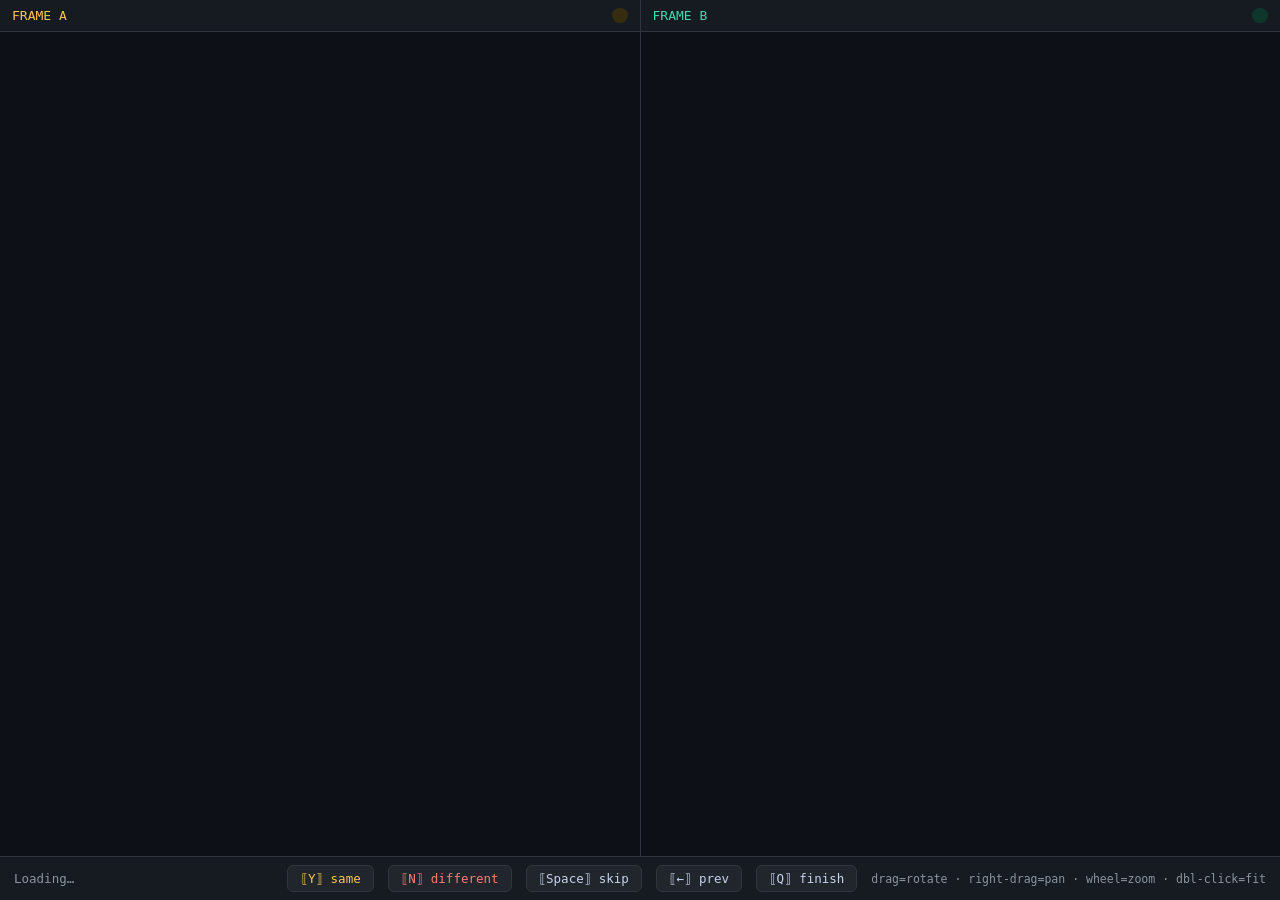
==== reid_web/index.html @ f20abe3e "Migrate perception stack to VoxelNeXt, add ReID pipeline, drop CenterPoint/PointPillar - Remove cent" ====
<!DOCTYPE html>
<html lang="en">
<head>
<meta charset="utf-8">
<title>ReID — same person? (frame pairs)</title>
<style>
  :root { --bg:#0D1117; --panel:#161B22; --edge:#30363D; --txt:#C8D4EE; --dim:#8B949E; }
  * { box-sizing: border-box; }
  html, body { margin:0; height:100%; background:var(--bg); color:var(--txt);
               font-family: ui-monospace, "SF Mono", Menlo, Consolas, monospace; }
  #app { display:flex; flex-direction:column; height:100%; }
  #panels { flex:1; display:flex; gap:0; min-height:0; }
  .panel { flex:1; display:flex; flex-direction:column; border-right:1px solid var(--edge); min-width:0; }
  .panel:last-child { border-right:none; }
  .phead { padding:8px 12px; background:var(--panel); border-bottom:1px solid var(--edge);
           font-size:13px; display:flex; justify-content:space-between; }
  .pcanvas { flex:1; position:relative; min-height:0; }
  .pcanvas canvas { display:block; }
  .tag { padding:1px 8px; border-radius:10px; font-size:11px; opacity:.9; }
  #A .phead { color:#F9C74F; }  #B .phead { color:#43D9AD; }
  .tagA { background:#3a2f0e; color:#F9C74F; }
  .tagB { background:#0e3a2c; color:#43D9AD; }
  #bar { display:flex; align-items:center; gap:14px; padding:8px 14px;
         background:var(--panel); border-top:1px solid var(--edge); font-size:12.5px; flex-wrap:wrap; }
  #status { flex:1; color:var(--dim); min-width:200px; }
  #status b { color:var(--txt); }
  button { background:#21262D; color:var(--txt); border:1px solid var(--edge);
           border-radius:6px; padding:5px 12px; font: inherit; cursor:pointer; }
  button:hover { border-color:#5A6985; }
  button.yes { color:#F9C74F; }  button.no { color:#FF7B72; }
  kbd { background:#21262D; border:1px solid var(--edge); border-bottom-width:2px;
        border-radius:4px; padding:0 5px; font-size:11px; }
  .hint { color:var(--dim); font-size:11.5px; }
  #done { position:fixed; inset:0; display:none; align-items:center; justify-content:center;
          background:rgba(13,17,23,.85); z-index:10; }
  #done .box { background:var(--panel); border:1px solid var(--edge); border-radius:10px;
               padding:28px 40px; text-align:center; font-size:15px; line-height:1.9; }
</style>
<script type="importmap">
{ "imports": { "three": "/vendor/three.module.js" } }
</script>
</head>
<body>
<div id="app">
  <div id="panels">
    <div class="panel" id="A">
      <div class="phead"><span id="A-title">FRAME A</span><span class="tag tagA" id="A-tag"></span></div>
      <div class="pcanvas" id="A-canvas"></div>
    </div>
    <div class="panel" id="B">
      <div class="phead"><span id="B-title">FRAME B</span><span class="tag tagB" id="B-tag"></span></div>
      <div class="pcanvas" id="B-canvas"></div>
    </div>
  </div>
  <div id="bar">
    <span id="status">Loading…</span>
    <button class="yes" id="b-yes">⟦Y⟧ same</button>
    <button class="no"  id="b-no">⟦N⟧ different</button>
    <button id="b-skip">⟦Space⟧ skip</button>
    <button id="b-prev">⟦←⟧ prev</button>
    <button id="b-quit">⟦Q⟧ finish</button>
    <span class="hint">drag=rotate · right-drag=pan · wheel=zoom · dbl-click=fit</span>
  </div>
</div>
<div id="done"><div class="box" id="done-box"></div></div>
<script type="module" src="/app.js"></script>
</body>
</html>
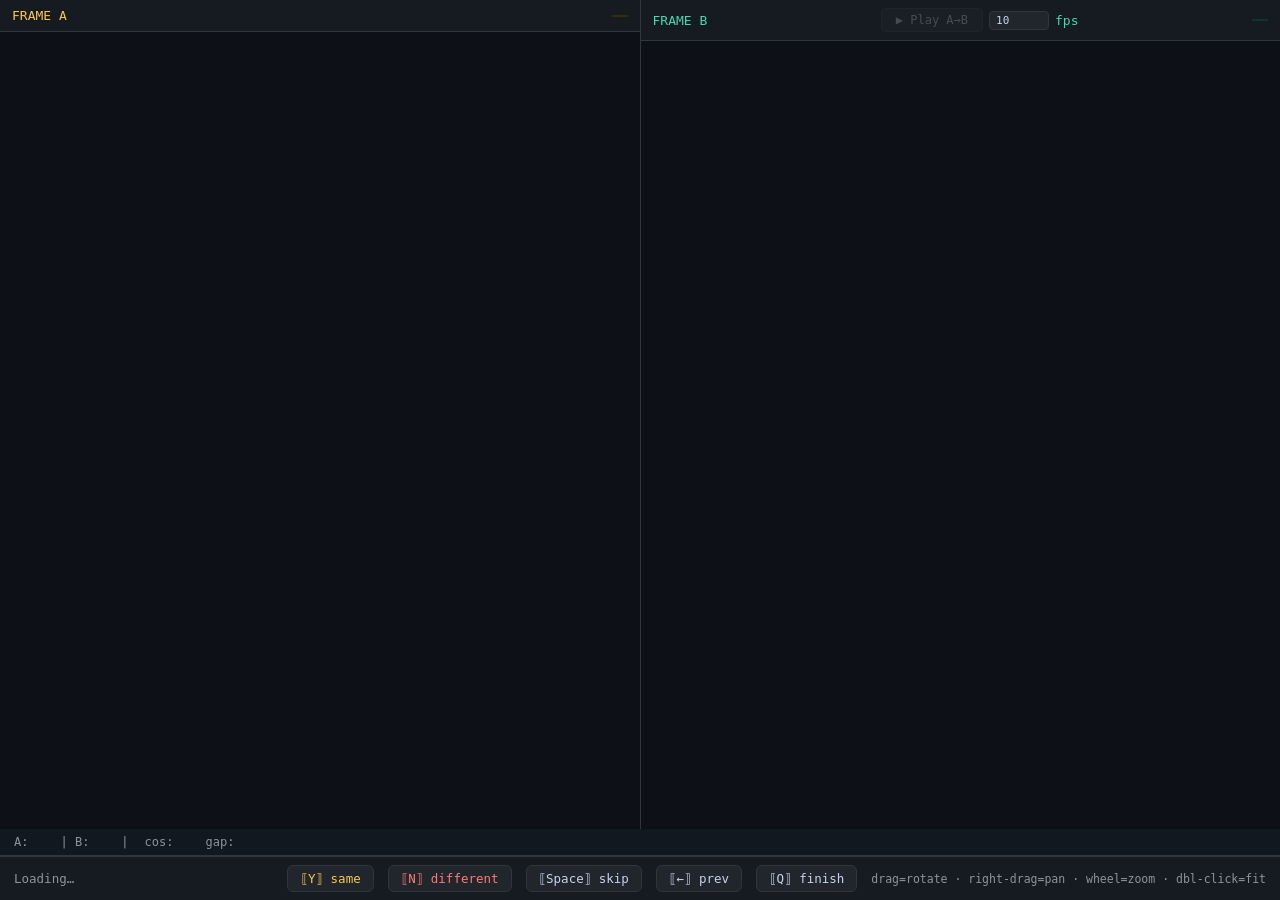
==== commit 88849fb6: "feat: embedding-based pairing, playback animation, and height display Backend (reid_web_server.py): " ====
--- a/reid_web/index.html
+++ b/reid_web/index.html
@@ -13,13 +13,28 @@
   .panel { flex:1; display:flex; flex-direction:column; border-right:1px solid var(--edge); min-width:0; }
   .panel:last-child { border-right:none; }
   .phead { padding:8px 12px; background:var(--panel); border-bottom:1px solid var(--edge);
-           font-size:13px; display:flex; justify-content:space-between; }
+           font-size:13px; display:flex; justify-content:space-between; align-items:center; }
   .pcanvas { flex:1; position:relative; min-height:0; }
   .pcanvas canvas { display:block; }
   .tag { padding:1px 8px; border-radius:10px; font-size:11px; opacity:.9; }
   #A .phead { color:#F9C74F; }  #B .phead { color:#43D9AD; }
   .tagA { background:#3a2f0e; color:#F9C74F; }
   .tagB { background:#0e3a2c; color:#43D9AD; }
+  #info-bar { display:flex; align-items:center; gap:16px; padding:6px 14px;
+              background:#111820; border-bottom:1px solid var(--edge); font-size:12px; flex-wrap:wrap; }
+  #info-bar .dim { color:var(--dim); }
+  #info-bar .hi  { color:var(--txt); font-weight:600; }
+  #info-bar .cos { font-weight:600; }
+  #info-bar .cos-high { color:#3fb950; }
+  #info-bar .cos-mid  { color:#d29922; }
+  #info-bar .cos-low  { color:#f85149; }
+  .play-group { display:flex; align-items:center; gap:6px; }
+  .play-btn { background:#238636; color:#fff; border:1px solid #2ea043; border-radius:6px;
+              padding:4px 14px; font:inherit; cursor:pointer; font-size:12px; }
+  .play-btn:hover { background:#2ea043; }
+  .play-btn:disabled { opacity:.4; cursor:default; background:#21262D; border-color:var(--edge); color:var(--dim); }
+  #play-speed { background:#21262D; color:var(--txt); border:1px solid var(--edge);
+                border-radius:4px; padding:2px 6px; font:inherit; font-size:11px; width:60px; }
   #bar { display:flex; align-items:center; gap:14px; padding:8px 14px;
          background:var(--panel); border-top:1px solid var(--edge); font-size:12.5px; flex-wrap:wrap; }
   #status { flex:1; color:var(--dim); min-width:200px; }
@@ -48,9 +63,24 @@
       <div class="pcanvas" id="A-canvas"></div>
     </div>
     <div class="panel" id="B">
-      <div class="phead"><span id="B-title">FRAME B</span><span class="tag tagB" id="B-tag"></span></div>
+      <div class="phead">
+        <span id="B-title">FRAME B</span>
+        <div class="play-group">
+          <button class="play-btn" id="play-btn" disabled>▶ Play A→B</button>
+          <input id="play-speed" type="number" value="10" min="2" max="60" title="fps"> <span class="dim">fps</span>
+        </div>
+        <span class="tag tagB" id="B-tag"></span>
+      </div>
       <div class="pcanvas" id="B-canvas"></div>
     </div>
+  </div>
+  <div id="info-bar">
+    <span class="dim">A:</span> <span id="info-a" class="hi"></span>
+    <span class="dim">| B:</span> <span id="info-b" class="hi"></span>
+    <span class="dim">|</span>
+    <span class="dim">cos:</span> <span id="info-cos" class="cos"></span>
+    <span class="dim">gap:</span> <span id="info-gap"></span>
+    <span id="info-track" style="margin-left:auto; color:var(--dim);"></span>
   </div>
   <div id="bar">
     <span id="status">Loading…</span>
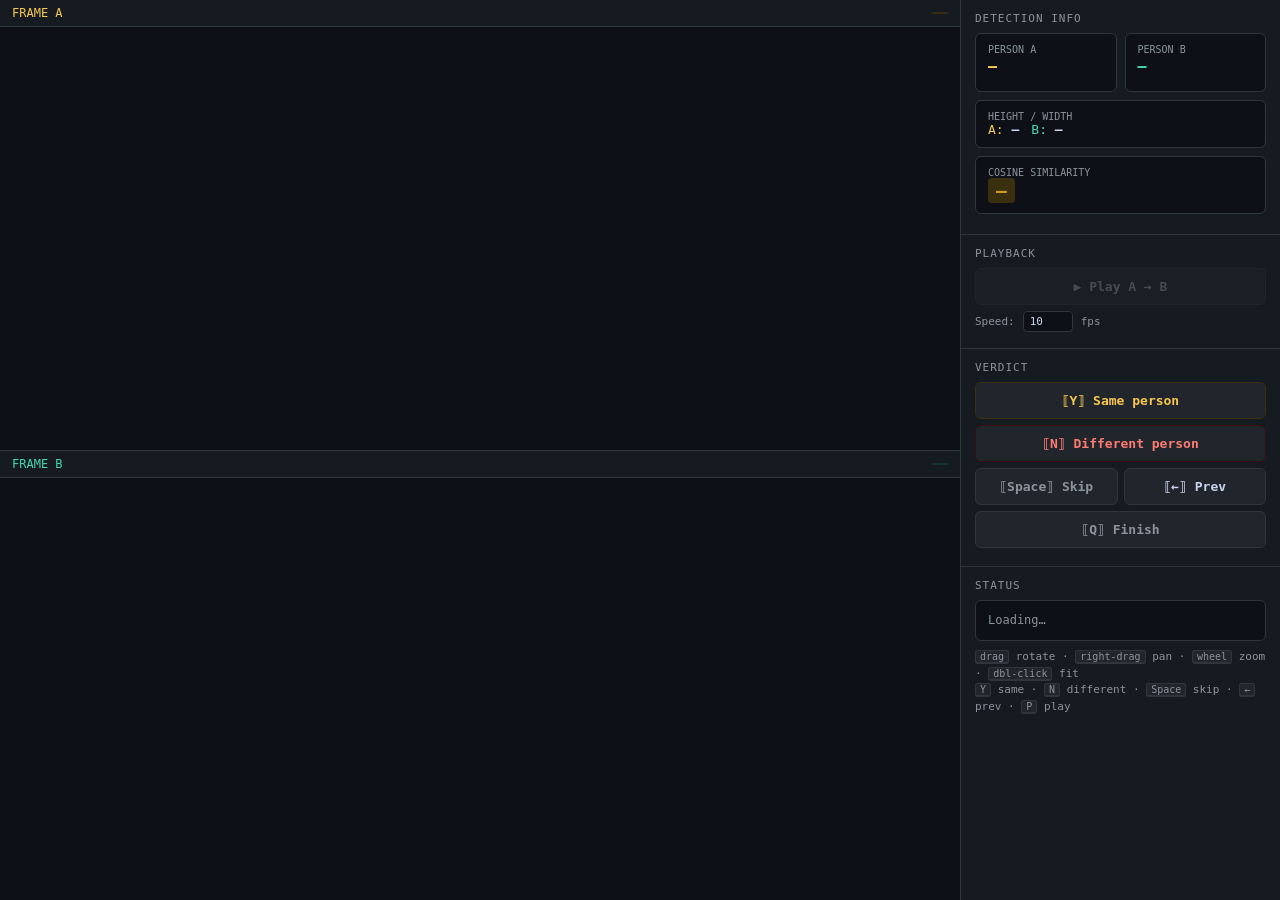
==== commit 0954a787: "feat: redesign pair annotator with side panel + 3D box labels Frontend (index.html + app.js): - Side" ====
--- a/reid_web/index.html
+++ b/reid_web/index.html
@@ -4,52 +4,86 @@
 <meta charset="utf-8">
 <title>ReID — same person? (frame pairs)</title>
 <style>
-  :root { --bg:#0D1117; --panel:#161B22; --edge:#30363D; --txt:#C8D4EE; --dim:#8B949E; }
-  * { box-sizing: border-box; }
-  html, body { margin:0; height:100%; background:var(--bg); color:var(--txt);
-               font-family: ui-monospace, "SF Mono", Menlo, Consolas, monospace; }
-  #app { display:flex; flex-direction:column; height:100%; }
-  #panels { flex:1; display:flex; gap:0; min-height:0; }
-  .panel { flex:1; display:flex; flex-direction:column; border-right:1px solid var(--edge); min-width:0; }
-  .panel:last-child { border-right:none; }
-  .phead { padding:8px 12px; background:var(--panel); border-bottom:1px solid var(--edge);
-           font-size:13px; display:flex; justify-content:space-between; align-items:center; }
+  :root { --bg:#0D1117; --panel:#161B22; --edge:#30363D; --txt:#C8D4EE; --dim:#8B949E;
+          --accent:#58A6FF; --green:#3fb950; --yellow:#d29922; --red:#f85149; }
+  * { box-sizing: border-box; margin:0; padding:0; }
+  html, body { height:100%; background:var(--bg); color:var(--txt);
+               font-family: ui-monospace, "SF Mono", Menlo, Consolas, monospace; font-size:13px; }
+
+  /* ── main layout: 3D panels + side panel ──────────────────────────────── */
+  #app { display:flex; height:100%; }
+  #panels { flex:1; display:flex; flex-direction:column; min-width:0; }
+  .panel { flex:1; display:flex; flex-direction:column; border-bottom:1px solid var(--edge); min-height:0; }
+  .panel:last-child { border-bottom:none; }
+  .phead { padding:6px 12px; background:var(--panel); border-bottom:1px solid var(--edge);
+           font-size:12px; display:flex; justify-content:space-between; align-items:center; }
   .pcanvas { flex:1; position:relative; min-height:0; }
   .pcanvas canvas { display:block; }
-  .tag { padding:1px 8px; border-radius:10px; font-size:11px; opacity:.9; }
+  .tag { padding:1px 8px; border-radius:10px; font-size:10px; opacity:.9; }
   #A .phead { color:#F9C74F; }  #B .phead { color:#43D9AD; }
   .tagA { background:#3a2f0e; color:#F9C74F; }
   .tagB { background:#0e3a2c; color:#43D9AD; }
-  #info-bar { display:flex; align-items:center; gap:16px; padding:6px 14px;
-              background:#111820; border-bottom:1px solid var(--edge); font-size:12px; flex-wrap:wrap; }
-  #info-bar .dim { color:var(--dim); }
-  #info-bar .hi  { color:var(--txt); font-weight:600; }
-  #info-bar .cos { font-weight:600; }
-  #info-bar .cos-high { color:#3fb950; }
-  #info-bar .cos-mid  { color:#d29922; }
-  #info-bar .cos-low  { color:#f85149; }
-  .play-group { display:flex; align-items:center; gap:6px; }
-  .play-btn { background:#238636; color:#fff; border:1px solid #2ea043; border-radius:6px;
-              padding:4px 14px; font:inherit; cursor:pointer; font-size:12px; }
+
+  /* ── side panel ──────────────────────────────────────────────────────── */
+  #side { width:320px; min-width:280px; background:var(--panel); border-left:1px solid var(--edge);
+          display:flex; flex-direction:column; overflow-y:auto; }
+  .side-section { padding:12px 14px; border-bottom:1px solid var(--edge); }
+  .side-section:last-child { border-bottom:none; }
+  .side-title { font-size:11px; text-transform:uppercase; color:var(--dim); letter-spacing:1px;
+                margin-bottom:8px; }
+
+  /* detection info */
+  .det-card { background:#0D1117; border:1px solid var(--edge); border-radius:6px;
+              padding:10px 12px; margin-bottom:8px; }
+  .det-card .label { font-size:10px; color:var(--dim); text-transform:uppercase; }
+  .det-card .val { font-size:15px; font-weight:700; margin:2px 0 6px; }
+  .det-card .sub { font-size:11px; color:var(--dim); }
+  .det-row { display:flex; gap:8px; }
+  .det-row .det-card { flex:1; }
+  .cos-badge { display:inline-block; padding:2px 8px; border-radius:4px; font-weight:700; font-size:14px; }
+  .cos-high { background:#0e3a2c; color:#3fb950; }
+  .cos-mid  { background:#3a2f0e; color:#d29922; }
+  .cos-low  { background:#3a0e0e; color:#f85149; }
+
+  /* controls */
+  .ctrl-btn { display:block; width:100%; padding:10px; margin-bottom:6px; border-radius:6px;
+              font:inherit; font-size:13px; font-weight:600; cursor:pointer; border:1px solid var(--edge);
+              background:#21262D; color:var(--txt); text-align:center; }
+  .ctrl-btn:hover { border-color:#5A6985; }
+  .ctrl-btn.yes { color:#F9C74F; border-color:#3a2f0e; }
+  .ctrl-btn.yes:hover { background:#3a2f0e; }
+  .ctrl-btn.no { color:#FF7B72; border-color:#3a0e0e; }
+  .ctrl-btn.no:hover { background:#3a0e0e; }
+  .ctrl-btn.skip { color:var(--dim); }
+  .ctrl-row { display:flex; gap:6px; }
+  .ctrl-row .ctrl-btn { flex:1; }
+  .play-btn { background:#238636; color:#fff; border-color:#2ea043; }
   .play-btn:hover { background:#2ea043; }
   .play-btn:disabled { opacity:.4; cursor:default; background:#21262D; border-color:var(--edge); color:var(--dim); }
-  #play-speed { background:#21262D; color:var(--txt); border:1px solid var(--edge);
-                border-radius:4px; padding:2px 6px; font:inherit; font-size:11px; width:60px; }
-  #bar { display:flex; align-items:center; gap:14px; padding:8px 14px;
-         background:var(--panel); border-top:1px solid var(--edge); font-size:12.5px; flex-wrap:wrap; }
-  #status { flex:1; color:var(--dim); min-width:200px; }
-  #status b { color:var(--txt); }
-  button { background:#21262D; color:var(--txt); border:1px solid var(--edge);
-           border-radius:6px; padding:5px 12px; font: inherit; cursor:pointer; }
-  button:hover { border-color:#5A6985; }
-  button.yes { color:#F9C74F; }  button.no { color:#FF7B72; }
+
+  /* status / description */
+  .status-box { background:#0D1117; border:1px solid var(--edge); border-radius:6px;
+                padding:10px 12px; font-size:12px; line-height:1.6; color:var(--dim); }
+  .status-box b { color:var(--txt); }
+  .hint { font-size:11px; color:var(--dim); margin-top:8px; line-height:1.5; }
   kbd { background:#21262D; border:1px solid var(--edge); border-bottom-width:2px;
-        border-radius:4px; padding:0 5px; font-size:11px; }
-  .hint { color:var(--dim); font-size:11.5px; }
+        border-radius:3px; padding:0 4px; font-size:10px; }
+
+  /* playback info */
+  .play-info { font-size:11px; color:var(--dim); margin-top:4px; }
+  .play-info .hi { color:var(--green); font-weight:600; }
+
+  /* done overlay */
   #done { position:fixed; inset:0; display:none; align-items:center; justify-content:center;
           background:rgba(13,17,23,.85); z-index:10; }
   #done .box { background:var(--panel); border:1px solid var(--edge); border-radius:10px;
                padding:28px 40px; text-align:center; font-size:15px; line-height:1.9; }
+
+  /* 3D overlay labels */
+  .box-label { position:absolute; pointer-events:none; font-size:10px; font-weight:600;
+               padding:1px 5px; border-radius:3px; white-space:nowrap; z-index:5; }
+  .box-label-a { background:rgba(249,199,79,.15); color:#F9C74F; border:1px solid rgba(249,199,79,.3); }
+  .box-label-b { background:rgba(67,217,173,.15); color:#43D9AD; border:1px solid rgba(67,217,173,.3); }
 </style>
 <script type="importmap">
 { "imports": { "three": "/vendor/three.module.js" } }
@@ -63,35 +97,79 @@
       <div class="pcanvas" id="A-canvas"></div>
     </div>
     <div class="panel" id="B">
-      <div class="phead">
-        <span id="B-title">FRAME B</span>
-        <div class="play-group">
-          <button class="play-btn" id="play-btn" disabled>▶ Play A→B</button>
-          <input id="play-speed" type="number" value="10" min="2" max="60" title="fps"> <span class="dim">fps</span>
-        </div>
-        <span class="tag tagB" id="B-tag"></span>
-      </div>
+      <div class="phead"><span id="B-title">FRAME B</span><span class="tag tagB" id="B-tag"></span></div>
       <div class="pcanvas" id="B-canvas"></div>
     </div>
   </div>
-  <div id="info-bar">
-    <span class="dim">A:</span> <span id="info-a" class="hi"></span>
-    <span class="dim">| B:</span> <span id="info-b" class="hi"></span>
-    <span class="dim">|</span>
-    <span class="dim">cos:</span> <span id="info-cos" class="cos"></span>
-    <span class="dim">gap:</span> <span id="info-gap"></span>
-    <span id="info-track" style="margin-left:auto; color:var(--dim);"></span>
-  </div>
-  <div id="bar">
-    <span id="status">Loading…</span>
-    <button class="yes" id="b-yes">⟦Y⟧ same</button>
-    <button class="no"  id="b-no">⟦N⟧ different</button>
-    <button id="b-skip">⟦Space⟧ skip</button>
-    <button id="b-prev">⟦←⟧ prev</button>
-    <button id="b-quit">⟦Q⟧ finish</button>
-    <span class="hint">drag=rotate · right-drag=pan · wheel=zoom · dbl-click=fit</span>
+
+  <div id="side">
+    <!-- Detection Info -->
+    <div class="side-section">
+      <div class="side-title">Detection Info</div>
+      <div class="det-row">
+        <div class="det-card">
+          <div class="label">Person A</div>
+          <div class="val" id="det-a-frame" style="color:#F9C74F">—</div>
+          <div class="sub" id="det-a-info"></div>
+        </div>
+        <div class="det-card">
+          <div class="label">Person B</div>
+          <div class="val" id="det-b-frame" style="color:#43D9AD">—</div>
+          <div class="sub" id="det-b-info"></div>
+        </div>
+      </div>
+      <div class="det-card">
+        <div class="label">Height / Width</div>
+        <div style="display:flex; gap:12px; align-items:baseline;">
+          <div><span style="color:#F9C74F;">A:</span> <span id="det-a-hw" class="val" style="font-size:13px;">—</span></div>
+          <div><span style="color:#43D9AD;">B:</span> <span id="det-b-hw" class="val" style="font-size:13px;">—</span></div>
+        </div>
+      </div>
+      <div class="det-card">
+        <div class="label">Cosine Similarity</div>
+        <div id="det-cos" class="cos-badge cos-mid" style="font-size:18px;">—</div>
+        <div class="sub" id="det-gap"></div>
+      </div>
+    </div>
+
+    <!-- Playback -->
+    <div class="side-section">
+      <div class="side-title">Playback</div>
+      <button class="ctrl-btn play-btn" id="play-btn" disabled>▶ Play A → B</button>
+      <div style="display:flex; align-items:center; gap:8px; margin-top:6px;">
+        <label style="font-size:11px; color:var(--dim);">Speed:</label>
+        <input id="play-speed" type="number" value="10" min="2" max="60"
+               style="width:50px; background:#0D1117; color:var(--txt); border:1px solid var(--edge);
+                      border-radius:4px; padding:3px 6px; font:inherit; font-size:11px;">
+        <span style="font-size:11px; color:var(--dim);">fps</span>
+      </div>
+      <div class="play-info" id="play-status"></div>
+    </div>
+
+    <!-- Controls -->
+    <div class="side-section">
+      <div class="side-title">Verdict</div>
+      <button class="ctrl-btn yes" id="b-yes">⟦Y⟧ Same person</button>
+      <button class="ctrl-btn no"  id="b-no">⟦N⟧ Different person</button>
+      <div class="ctrl-row">
+        <button class="ctrl-btn skip" id="b-skip">⟦Space⟧ Skip</button>
+        <button class="ctrl-btn" id="b-prev">⟦←⟧ Prev</button>
+      </div>
+      <button class="ctrl-btn" id="b-quit" style="color:var(--dim);">⟦Q⟧ Finish</button>
+    </div>
+
+    <!-- Status / Description -->
+    <div class="side-section" style="flex:1;">
+      <div class="side-title">Status</div>
+      <div class="status-box" id="status">Loading…</div>
+      <div class="hint">
+        <kbd>drag</kbd> rotate · <kbd>right-drag</kbd> pan · <kbd>wheel</kbd> zoom · <kbd>dbl-click</kbd> fit<br>
+        <kbd>Y</kbd> same · <kbd>N</kbd> different · <kbd>Space</kbd> skip · <kbd>←</kbd> prev · <kbd>P</kbd> play
+      </div>
+    </div>
   </div>
 </div>
+
 <div id="done"><div class="box" id="done-box"></div></div>
 <script type="module" src="/app.js"></script>
 </body>
